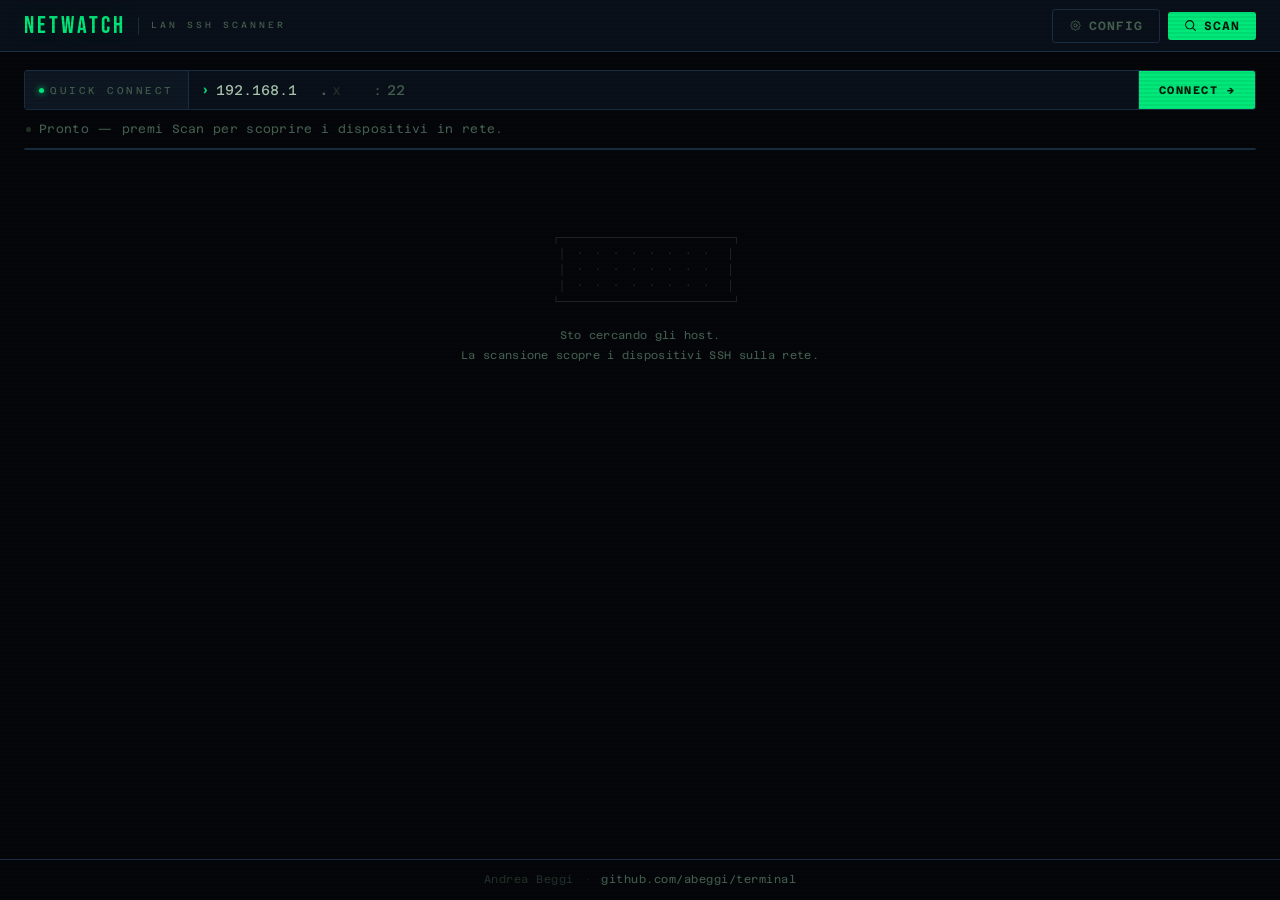
==== static/index.html @ 8b5d2be3 "first commit" ====
<!DOCTYPE html>
<html lang="it">
<head>
  <meta charset="UTF-8" />
  <meta name="viewport" content="width=device-width, initial-scale=1.0" />
  <title>Netwatch</title>
  <link rel="preconnect" href="https://fonts.googleapis.com" />
  <link rel="preconnect" href="https://fonts.gstatic.com" crossorigin />
  <link href="https://fonts.googleapis.com/css2?family=Azeret+Mono:wght@300;400;500;600;700&family=Bebas+Neue&display=swap" rel="stylesheet" />
  <link rel="stylesheet" href="/static/style.css" />
</head>
<body>
  <div class="app">

    <header class="header">
      <div class="logo">
        <span class="logo-mark">NETWATCH</span>
        <span class="logo-sep"></span>
        <span class="logo-sub">LAN SSH Scanner</span>
      </div>
      <div class="header-right">
        <a href="/static/settings.html" class="btn btn-ghost">
          <svg viewBox="0 0 24 24" fill="none" stroke="currentColor" stroke-width="1.8" width="13" height="13">
            <path stroke-linecap="round" stroke-linejoin="round" d="M10.325 4.317c.426-1.756 2.924-1.756 3.35 0a1.724 1.724 0 002.573 1.066c1.543-.94 3.31.826 2.37 2.37a1.724 1.724 0 001.065 2.572c1.756.426 1.756 2.924 0 3.35a1.724 1.724 0 00-1.066 2.573c.94 1.543-.826 3.31-2.37 2.37a1.724 1.724 0 00-2.572 1.065c-.426 1.756-2.924 1.756-3.35 0a1.724 1.724 0 00-2.573-1.066c-1.543.94-3.31-.826-2.37-2.37a1.724 1.724 0 00-1.065-2.572c-1.756-.426-1.756-2.924 0-3.35a1.724 1.724 0 001.066-2.573c-.94-1.543.826-3.31 2.37-2.37.996.608 2.296.07 2.572-1.065z" />
            <path stroke-linecap="round" stroke-linejoin="round" d="M15 12a3 3 0 11-6 0 3 3 0 016 0z" />
          </svg>
          Config
        </a>
        <button class="btn btn-primary" id="scan-btn">
          <svg id="scan-icon" viewBox="0 0 24 24" fill="none" stroke="currentColor" stroke-width="2" width="13" height="13">
            <path stroke-linecap="round" stroke-linejoin="round" d="M21 21l-5.197-5.197m0 0A7.5 7.5 0 105.196 5.196a7.5 7.5 0 0010.607 10.607z" />
          </svg>
          Scan
        </button>
      </div>
    </header>

    <main class="main">

      <!-- Quick Connect -->
      <div class="qc-bar" id="quick-connect-section">
        <div class="qc-tag">
          <span class="qc-tag-dot"></span>
          Quick Connect
        </div>
        <div class="qc-inputs">
          <span class="qc-prompt">›</span>
          <input type="text" id="ip-first-three" class="qc-input-prefix" value="192.168.1" autocomplete="off" spellcheck="false" />
          <span class="qc-dot">.</span>
          <input type="text" id="ip-last-octet" class="qc-input-last" inputmode="numeric" pattern="[0-9]*" placeholder="x" />
          <span class="qc-sep">:</span>
          <input type="text" id="qc-port" class="qc-input-port" inputmode="numeric" value="22" />
        </div>
        <button class="qc-btn" id="quick-connect-btn">Connect →</button>
      </div>

      <!-- Status -->
      <div class="status-bar">
        <span class="status-dot" id="status-dot"></span>
        <span id="status-text">Pronto — premi Scan per scoprire i dispositivi in rete.</span>
        <span class="host-count" id="host-count"></span>
      </div>

      <!-- Progress -->
      <div class="progress-bar-wrap" id="progress-wrap" style="display:none">
        <div class="progress-bar" id="progress-bar"></div>
      </div>

      <!-- Host Grid -->
      <div class="grid-wrapper">
        <div id="host-grid" class="host-grid"></div>
        <div class="empty-state" id="empty-state">
          <pre class="empty-ascii">
  ┌─────────────────────────────┐
  │  ·  ·  ·  ·  ·  ·  ·  ·   │
  │  ·  ·  ·  ·  ·  ·  ·  ·   │
  │  ·  ·  ·  ·  ·  ·  ·  ·   │
  └─────────────────────────────┘</pre>
          <p class="empty-msg">Sto cercando gli host.<br>La scansione scopre i dispositivi SSH sulla rete.</p>
        </div>
      </div>

    </main>

    <footer class="footer">
      <span>Andrea Beggi</span>
      <span class="footer-sep">·</span>
      <a href="https://github.com/abeggi/terminal" target="_blank" rel="noopener" class="footer-link">
        github.com/abeggi/terminal
      </a>
    </footer>

  </div>

  <script src="/static/app.js"></script>
</body>
</html>
---- static/style.css ----
@import url('https://fonts.googleapis.com/css2?family=Azeret+Mono:wght@300;400;500;600;700&family=Bebas+Neue&display=swap');

*, *::before, *::after { box-sizing: border-box; margin: 0; padding: 0; }

:root {
  --bg:               #04060a;
  --surface:          #09101a;
  --surface2:         #0e1822;
  --surface3:         #14202e;
  --border:           #1a2d42;
  --border-hi:        #274460;
  --accent:           #00e87a;
  --accent2:          #00a854;
  --accent-dim:       rgba(0, 232, 122, 0.08);
  --accent-glow:      rgba(0, 232, 122, 0.18);
  --text:             #a8c4ac;
  --text-hi:          #d0e8d4;
  --text-dim:         #466050;
  --text-dimmer:      #223028;
  --danger:           #ff4545;
  --warning:          #f0a020;
  --font:             'Azeret Mono', 'Courier New', monospace;
  --display:          'Bebas Neue', sans-serif;
  --radius:           3px;
  --radius-lg:        6px;
  --ease:             150ms ease;
}

html, body {
  height: 100%;
  background: var(--bg);
  color: var(--text);
  font-family: var(--font);
  font-size: 15px;
  line-height: 1.5;
  -webkit-font-smoothing: antialiased;
}

/* subtle scanline atmosphere */
body::after {
  content: '';
  position: fixed;
  inset: 0;
  background: repeating-linear-gradient(
    0deg,
    transparent,
    transparent 2px,
    rgba(0,0,0,0.06) 2px,
    rgba(0,0,0,0.06) 4px
  );
  pointer-events: none;
  z-index: 9998;
}

/* ─── Layout ─────────────────────────────────────────────────────── */
.app { display: flex; flex-direction: column; min-height: 100vh; }

/* ─── Header ─────────────────────────────────────────────────────── */
.header {
  display: flex;
  align-items: center;
  justify-content: space-between;
  padding: 0 24px;
  height: 52px;
  background: var(--surface);
  border-bottom: 1px solid var(--border);
  position: sticky;
  top: 0;
  z-index: 100;
  gap: 20px;
}

.logo {
  display: flex;
  align-items: center;
  gap: 12px;
  flex-shrink: 0;
}

.logo-mark {
  font-family: var(--display);
  font-size: 24px;
  letter-spacing: 3px;
  color: var(--accent);
  line-height: 1;
  text-shadow: 0 0 20px var(--accent-glow);
}

.logo-sep {
  width: 1px;
  height: 18px;
  background: var(--border);
}

.logo-sub {
  font-size: 9px;
  color: var(--text-dim);
  letter-spacing: 3px;
  text-transform: uppercase;
}

.header-right {
  display: flex;
  align-items: center;
  gap: 8px;
}

/* ─── Buttons ─────────────────────────────────────────────────────── */
.btn {
  font-family: var(--font);
  font-size: 12px;
  font-weight: 600;
  letter-spacing: 1px;
  text-transform: uppercase;
  border-radius: var(--radius);
  padding: 7px 16px;
  cursor: pointer;
  transition: all var(--ease);
  display: inline-flex;
  align-items: center;
  gap: 7px;
  border: none;
  outline: none;
  white-space: nowrap;
}

.btn-primary {
  background: var(--accent);
  color: #021a0a;
}

.btn-primary:hover {
  background: #18ffaa;
  box-shadow: 0 0 18px var(--accent-glow);
}

.btn-primary:disabled {
  opacity: 0.35;
  cursor: not-allowed;
  box-shadow: none;
}

.btn-ghost {
  background: transparent;
  color: var(--text-dim);
  border: 1px solid var(--border);
}

.btn-ghost:hover {
  color: var(--text);
  border-color: var(--border-hi);
  background: var(--surface2);
}

/* ─── Main ───────────────────────────────────────────────────────── */
.main {
  flex: 1;
  padding: 18px 24px;
  display: flex;
  flex-direction: column;
  gap: 10px;
}

/* ─── Quick Connect ──────────────────────────────────────────────── */
.qc-bar {
  display: flex;
  align-items: stretch;
  height: 40px;
  background: var(--surface);
  border: 1px solid var(--border);
  border-radius: var(--radius);
  overflow: hidden;
}

.qc-tag {
  display: flex;
  align-items: center;
  padding: 0 14px;
  background: var(--surface2);
  border-right: 1px solid var(--border);
  font-size: 10px;
  letter-spacing: 2.5px;
  text-transform: uppercase;
  color: var(--text-dim);
  white-space: nowrap;
  gap: 6px;
}

.qc-tag-dot {
  width: 5px;
  height: 5px;
  border-radius: 50%;
  background: var(--accent);
  box-shadow: 0 0 6px var(--accent);
}

.qc-inputs {
  display: flex;
  align-items: center;
  flex: 1;
  padding: 0 12px;
  gap: 3px;
}

.qc-prompt {
  color: var(--accent);
  font-size: 13px;
  font-weight: 600;
  margin-right: 4px;
  user-select: none;
}

.qc-input-prefix {
  background: transparent;
  border: none;
  color: var(--text);
  font-family: var(--font);
  font-size: 14px;
  outline: none;
  width: 100px;
  min-width: 0;
}

.qc-dot {
  color: var(--text-dim);
  font-size: 15px;
  font-weight: 600;
  user-select: none;
  flex-shrink: 0;
}

.qc-sep {
  color: var(--text-dim);
  font-size: 14px;
  user-select: none;
  flex-shrink: 0;
  margin: 0 2px;
}

.qc-input-last {
  background: transparent;
  border: none;
  color: var(--accent);
  font-family: var(--font);
  font-size: 14px;
  font-weight: 600;
  outline: none;
  width: 36px;
  -moz-appearance: textfield;
}
.qc-input-last::-webkit-outer-spin-button,
.qc-input-last::-webkit-inner-spin-button { -webkit-appearance: none; }
.qc-input-last::placeholder { color: var(--text-dimmer); font-weight: 400; }

.qc-input-port {
  background: transparent;
  border: none;
  color: var(--text-dim);
  font-family: var(--font);
  font-size: 14px;
  outline: none;
  width: 38px;
  -moz-appearance: textfield;
}
.qc-input-port::-webkit-outer-spin-button,
.qc-input-port::-webkit-inner-spin-button { -webkit-appearance: none; }
.qc-input-port:focus { color: var(--text); }

.qc-btn {
  height: 100%;
  padding: 0 20px;
  background: var(--accent);
  color: #021a0a;
  border: none;
  border-left: 1px solid var(--border);
  font-family: var(--font);
  font-size: 11px;
  font-weight: 700;
  letter-spacing: 1.5px;
  text-transform: uppercase;
  cursor: pointer;
  transition: background var(--ease), box-shadow var(--ease);
  white-space: nowrap;
  flex-shrink: 0;
}

.qc-btn:hover {
  background: #18ffaa;
  box-shadow: -6px 0 20px var(--accent-glow);
}

/* ─── Status bar ─────────────────────────────────────────────────── */
.status-bar {
  display: flex;
  align-items: center;
  gap: 8px;
  padding: 0 2px;
  font-size: 12px;
  color: var(--text-dim);
  letter-spacing: 0.3px;
}

.status-dot {
  width: 5px;
  height: 5px;
  border-radius: 50%;
  background: var(--text-dimmer);
  flex-shrink: 0;
  transition: background var(--ease);
}

.status-dot.scanning {
  background: var(--accent);
  animation: blink 0.7s step-end infinite;
}

.status-dot.done   { background: var(--accent); }
.status-dot.error  { background: var(--danger); }

@keyframes blink {
  0%, 100% { opacity: 1; }
  50%       { opacity: 0; }
}

.host-count {
  margin-left: auto;
  color: var(--accent);
  font-size: 10px;
  letter-spacing: 1.5px;
}

/* ─── Progress ───────────────────────────────────────────────────── */
.progress-bar-wrap {
  height: 2px;
  background: var(--surface3);
  border-radius: 1px;
  overflow: hidden;
}

.progress-bar {
  height: 100%;
  width: 0%;
  background: var(--accent);
  transition: width 0.4s ease;
  box-shadow: 0 0 8px var(--accent);
}

/* ─── Host Grid ──────────────────────────────────────────────────── */
.grid-wrapper { flex: 1; }

.host-grid {
  display: grid;
  grid-template-columns: repeat(auto-fill, minmax(220px, 1fr));
  border: 1px solid var(--border);
  border-radius: var(--radius);
  overflow: hidden;
  /* gap via border — tiles share 1px borders */
  gap: 1px;
  background: var(--border);
}

.host-card {
  background: var(--surface);
  padding: 18px 18px 18px 20px;
  cursor: pointer;
  transition: background var(--ease);
  display: flex;
  flex-direction: column;
  gap: 5px;
  position: relative;
  animation: fadeIn 0.25s ease both;
}

.host-card::before {
  content: '';
  position: absolute;
  left: 0;
  top: 0;
  bottom: 0;
  width: 2px;
  background: var(--accent);
  transform: scaleY(0);
  transform-origin: bottom;
  transition: transform 0.2s ease;
}

.host-card:hover { background: var(--surface2); }

.host-card:hover::before { transform: scaleY(1); }

@keyframes fadeIn {
  from { opacity: 0; transform: translateY(4px); }
  to   { opacity: 1; transform: translateY(0); }
}

.card-hostname {
  font-size: 15px;
  font-weight: 500;
  color: var(--text-hi);
  white-space: nowrap;
  overflow: hidden;
  text-overflow: ellipsis;
  padding-right: 24px;
}

.card-hostname.resolved { color: var(--accent); }

.card-ip {
  font-size: 12px;
  color: var(--text-dim);
  letter-spacing: 0.4px;
}

.card-ssh-label {
  font-size: 10px;
  color: var(--text-dimmer);
  letter-spacing: 1.5px;
  text-transform: uppercase;
  margin-top: 2px;
}

.card-arrow {
  position: absolute;
  right: 14px;
  top: 50%;
  transform: translateY(-50%);
  color: var(--text-dimmer);
  font-size: 12px;
  line-height: 1;
  transition: color var(--ease), right var(--ease);
  font-weight: 400;
}

.host-card:hover .card-arrow {
  color: var(--accent);
  right: 10px;
}

/* ─── Empty state ─────────────────────────────────────────────────── */
.empty-state {
  display: flex;
  flex-direction: column;
  align-items: center;
  justify-content: center;
  padding: 80px 24px;
  gap: 16px;
}

.empty-ascii {
  font-size: 10px;
  line-height: 1.6;
  color: var(--text-dimmer);
  letter-spacing: 0;
  white-space: pre;
  text-align: center;
}

.empty-msg {
  font-size: 11px;
  color: var(--text-dim);
  text-align: center;
  letter-spacing: 0.3px;
  line-height: 1.8;
}

/* ─── Footer ─────────────────────────────────────────────────────── */
.footer {
  padding: 12px 24px;
  border-top: 1px solid var(--border);
  font-size: 11px;
  color: var(--text-dimmer);
  text-align: center;
  letter-spacing: 0.5px;
  display: flex;
  align-items: center;
  justify-content: center;
  gap: 10px;
}

.footer-sep {
  color: var(--text-dimmer);
  opacity: 0.5;
}

.footer-link {
  color: var(--text-dim);
  text-decoration: none;
  transition: color var(--ease);
}

.footer-link:hover {
  color: var(--accent);
}

/* ─── Settings page ──────────────────────────────────────────────── */
.settings-main {
  align-items: center;
  padding-top: 32px;
}

.settings-page {
  width: 100%;
  max-width: 560px;
  display: flex;
  flex-direction: column;
  gap: 2px;
}

.settings-block {
  background: var(--surface);
  border: 1px solid var(--border);
  border-radius: var(--radius);
  overflow: hidden;
  margin-bottom: 16px;
}

.settings-block-header {
  padding: 16px 20px 14px;
  border-bottom: 1px solid var(--border);
  background: var(--surface2);
  display: flex;
  flex-direction: column;
  gap: 4px;
}

.settings-block-title {
  font-size: 11px;
  letter-spacing: 2px;
  text-transform: uppercase;
  font-weight: 600;
  color: var(--text);
  display: flex;
  align-items: center;
  gap: 8px;
}

.settings-block-title::before {
  content: '';
  display: block;
  width: 5px;
  height: 5px;
  border-radius: 50%;
  background: var(--accent);
}

.settings-block-desc {
  font-size: 12px;
  color: var(--text-dim);
}

.settings-block-body {
  padding: 20px;
  display: flex;
  flex-direction: column;
  gap: 14px;
}

.field-hint {
  font-size: 11px;
  color: var(--text-dim);
  margin-top: 2px;
}

.field-hint code {
  color: var(--accent);
  font-family: var(--font);
  font-size: 11px;
}

.settings-actions {
  display: flex;
  gap: 10px;
  justify-content: flex-end;
  margin-top: 4px;
}

/* make <a> buttons look like .btn */
a.btn {
  text-decoration: none;
  display: inline-flex;
}

/* ─── Scrollbar ──────────────────────────────────────────────────── */
::-webkit-scrollbar { width: 4px; }
::-webkit-scrollbar-track { background: transparent; }
::-webkit-scrollbar-thumb { background: var(--border); border-radius: 2px; }
::-webkit-scrollbar-thumb:hover { background: var(--border-hi); }

/* ─── Form fields (shared: settings page + terminal modal) ───────── */
.field { display: flex; flex-direction: column; gap: 5px; }

.field label {
  font-size: 10px;
  letter-spacing: 1px;
  text-transform: uppercase;
  color: var(--text-dim);
}

.field input {
  background: var(--surface2);
  border: 1px solid var(--border);
  border-radius: var(--radius);
  color: var(--text-hi);
  font-family: var(--font);
  font-size: 14px;
  padding: 9px 12px;
  outline: none;
  transition: border-color var(--ease), box-shadow var(--ease);
  width: 100%;
}

.field input:focus {
  border-color: var(--accent);
  box-shadow: 0 0 0 2px var(--accent-dim);
}

.field-row {
  display: grid;
  grid-template-columns: 1fr 1fr;
  gap: 10px;
}

/* scan state icon spin */
@keyframes spin { to { transform: rotate(360deg); } }
.scanning-icon { animation: spin 1.2s linear infinite; }
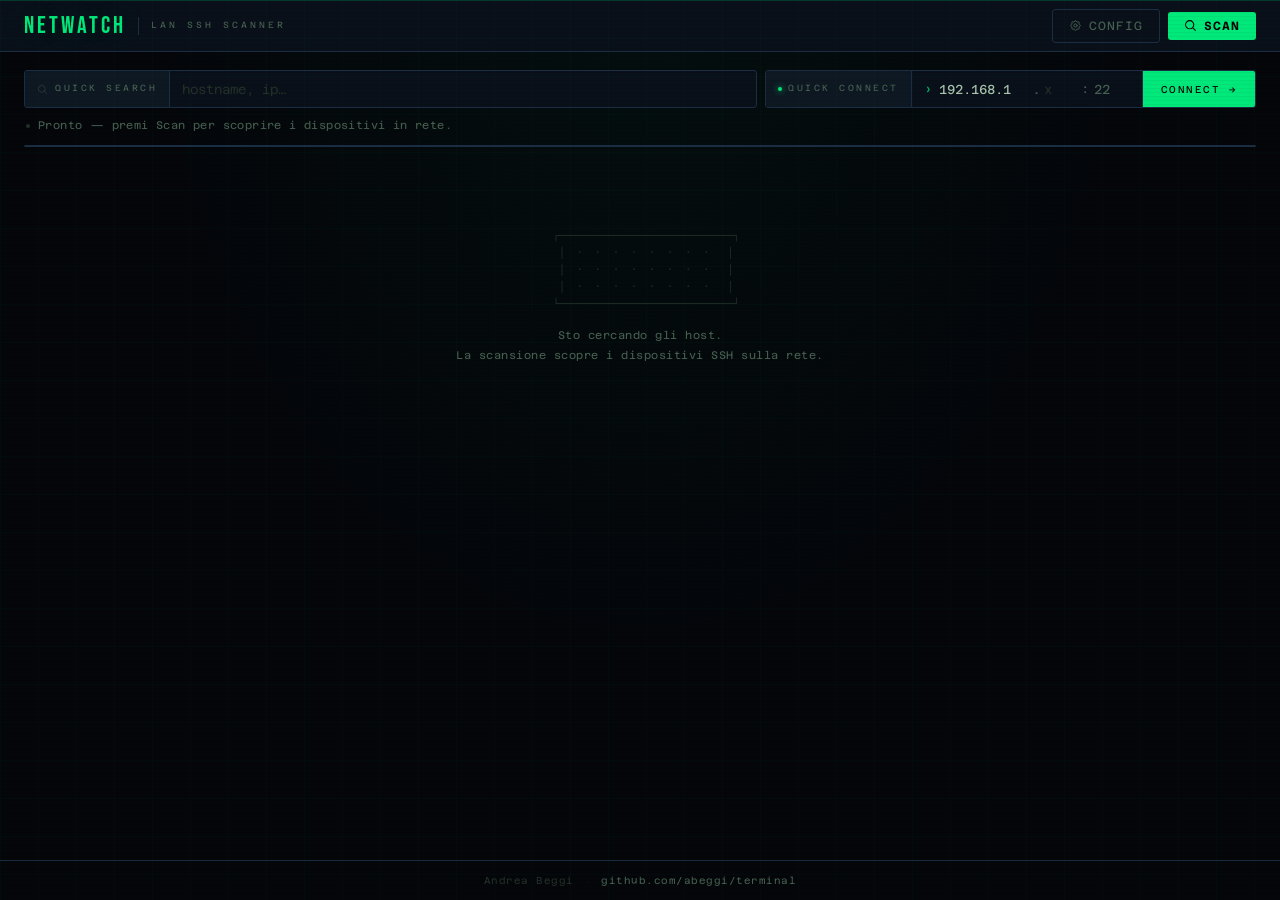
==== commit 3bfdeb5c: "aggiunta casella di ricerca" ====
--- a/static/index.html
+++ b/static/index.html
@@ -37,21 +37,40 @@
 
     <main class="main">
 
-      <!-- Quick Connect -->
-      <div class="qc-bar" id="quick-connect-section">
-        <div class="qc-tag">
-          <span class="qc-tag-dot"></span>
-          Quick Connect
+      <!-- Toolbar: Quick Search + Quick Connect -->
+      <div class="toolbar-row">
+
+        <!-- Quick Search -->
+        <div class="qs-bar">
+          <div class="qs-tag">
+            <svg viewBox="0 0 24 24" fill="none" stroke="currentColor" stroke-width="2" width="11" height="11">
+              <path stroke-linecap="round" stroke-linejoin="round" d="M21 21l-5.197-5.197m0 0A7.5 7.5 0 105.196 5.196a7.5 7.5 0 0010.607 10.607z" />
+            </svg>
+            Quick Search
+          </div>
+          <div class="qs-inputs">
+            <input type="text" id="quick-search" class="qs-input" placeholder="hostname, ip…" autocomplete="off" spellcheck="false" />
+          </div>
+          <button class="qs-clear" id="quick-search-clear" aria-label="Clear">✕</button>
         </div>
-        <div class="qc-inputs">
-          <span class="qc-prompt">›</span>
-          <input type="text" id="ip-first-three" class="qc-input-prefix" value="192.168.1" autocomplete="off" spellcheck="false" />
-          <span class="qc-dot">.</span>
-          <input type="text" id="ip-last-octet" class="qc-input-last" inputmode="numeric" pattern="[0-9]*" placeholder="x" />
-          <span class="qc-sep">:</span>
-          <input type="text" id="qc-port" class="qc-input-port" inputmode="numeric" value="22" />
+
+        <!-- Quick Connect -->
+        <div class="qc-bar" id="quick-connect-section">
+          <div class="qc-tag">
+            <span class="qc-tag-dot"></span>
+            Quick Connect
+          </div>
+          <div class="qc-inputs">
+            <span class="qc-prompt">›</span>
+            <input type="text" id="ip-first-three" class="qc-input-prefix" value="192.168.1" autocomplete="off" spellcheck="false" />
+            <span class="qc-dot">.</span>
+            <input type="text" id="ip-last-octet" class="qc-input-last" inputmode="numeric" pattern="[0-9]*" placeholder="x" />
+            <span class="qc-sep">:</span>
+            <input type="text" id="qc-port" class="qc-input-port" inputmode="numeric" value="22" />
+          </div>
+          <button class="qc-btn" id="quick-connect-btn">Connect →</button>
         </div>
-        <button class="qc-btn" id="quick-connect-btn">Connect →</button>
+
       </div>
 
       <!-- Status -->
--- a/static/style.css
+++ b/static/style.css
@@ -3,27 +3,27 @@
 *, *::before, *::after { box-sizing: border-box; margin: 0; padding: 0; }
 
 :root {
-  --bg:               #04060a;
-  --surface:          #09101a;
-  --surface2:         #0e1822;
-  --surface3:         #14202e;
-  --border:           #1a2d42;
-  --border-hi:        #274460;
-  --accent:           #00e87a;
-  --accent2:          #00a854;
-  --accent-dim:       rgba(0, 232, 122, 0.08);
-  --accent-glow:      rgba(0, 232, 122, 0.18);
-  --text:             #a8c4ac;
-  --text-hi:          #d0e8d4;
-  --text-dim:         #466050;
-  --text-dimmer:      #223028;
-  --danger:           #ff4545;
-  --warning:          #f0a020;
-  --font:             'Azeret Mono', 'Courier New', monospace;
-  --display:          'Bebas Neue', sans-serif;
-  --radius:           3px;
-  --radius-lg:        6px;
-  --ease:             150ms ease;
+  --bg:          #04060a;
+  --surface:     #09101a;
+  --surface2:    #0e1822;
+  --surface3:    #14202e;
+  --border:      #1a2d42;
+  --border-hi:   #274460;
+  --accent:      #00e87a;
+  --accent2:     #00a854;
+  --accent-dim:  rgba(0, 232, 122, 0.08);
+  --accent-glow: rgba(0, 232, 122, 0.18);
+  --text:        #a8c4ac;
+  --text-hi:     #d0e8d4;
+  --text-dim:    #466050;
+  --text-dimmer: #223028;
+  --danger:      #ff4545;
+  --warning:     #f0a020;
+  --font:        'Azeret Mono', 'Courier New', monospace;
+  --display:     'Bebas Neue', sans-serif;
+  --radius:      3px;
+  --radius-lg:   6px;
+  --ease:        150ms ease;
 }
 
 html, body {
@@ -31,12 +31,25 @@
   background: var(--bg);
   color: var(--text);
   font-family: var(--font);
-  font-size: 15px;
+  font-size: 14px;
   line-height: 1.5;
   -webkit-font-smoothing: antialiased;
 }
 
-/* subtle scanline atmosphere */
+/* coordinate grid */
+body::before {
+  content: '';
+  position: fixed;
+  inset: 0;
+  background-image:
+    linear-gradient(rgba(0, 232, 122, 0.022) 1px, transparent 1px),
+    linear-gradient(90deg, rgba(0, 232, 122, 0.022) 1px, transparent 1px);
+  background-size: 38px 38px;
+  pointer-events: none;
+  z-index: 9997;
+}
+
+/* phosphor scanline */
 body::after {
   content: '';
   position: fixed;
@@ -44,9 +57,9 @@
   background: repeating-linear-gradient(
     0deg,
     transparent,
-    transparent 2px,
-    rgba(0,0,0,0.06) 2px,
-    rgba(0,0,0,0.06) 4px
+    transparent 3px,
+    rgba(0, 0, 0, 0.038) 3px,
+    rgba(0, 0, 0, 0.038) 4px
   );
   pointer-events: none;
   z-index: 9998;
@@ -64,6 +77,7 @@
   height: 52px;
   background: var(--surface);
   border-bottom: 1px solid var(--border);
+  box-shadow: inset 0 1px 0 rgba(0, 232, 122, 0.18);
   position: sticky;
   top: 0;
   z-index: 100;
@@ -83,7 +97,7 @@
   letter-spacing: 3px;
   color: var(--accent);
   line-height: 1;
-  text-shadow: 0 0 20px var(--accent-glow);
+  text-shadow: 0 0 28px var(--accent-glow);
 }
 
 .logo-sep {
@@ -109,7 +123,6 @@
 .btn {
   font-family: var(--font);
   font-size: 12px;
-  font-weight: 600;
   letter-spacing: 1px;
   text-transform: uppercase;
   border-radius: var(--radius);
@@ -126,7 +139,8 @@
 
 .btn-primary {
   background: var(--accent);
-  color: #021a0a;
+  color: #060402;
+  font-weight: 600;
 }
 
 .btn-primary:hover {
@@ -159,36 +173,130 @@
   display: flex;
   flex-direction: column;
   gap: 10px;
-}
-
-/* ─── Quick Connect ──────────────────────────────────────────────── */
-.qc-bar {
+  background: radial-gradient(ellipse at 50% -10%, rgba(0, 232, 122, 0.04) 0%, transparent 55%);
+}
+
+/* ─── Toolbar row (Quick Search + Quick Connect) ─────────────────── */
+.toolbar-row {
   display: flex;
   align-items: stretch;
-  height: 40px;
+  gap: 8px;
+}
+
+/* ─── Quick Search ───────────────────────────────────────────────── */
+.qs-bar {
+  display: flex;
+  align-items: stretch;
+  height: 38px;
   background: var(--surface);
   border: 1px solid var(--border);
   border-radius: var(--radius);
   overflow: hidden;
-}
-
-.qc-tag {
-  display: flex;
-  align-items: center;
-  padding: 0 14px;
+  flex: 1;
+  min-width: 0;
+  transition: border-color var(--ease);
+}
+
+.qs-bar:focus-within {
+  border-color: var(--border-hi);
+}
+
+.qs-tag {
+  display: flex;
+  align-items: center;
+  padding: 0 12px;
   background: var(--surface2);
   border-right: 1px solid var(--border);
-  font-size: 10px;
+  font-size: 9px;
   letter-spacing: 2.5px;
   text-transform: uppercase;
   color: var(--text-dim);
   white-space: nowrap;
+  gap: 7px;
+}
+
+.qs-tag svg {
+  flex-shrink: 0;
+  opacity: 0.45;
+  color: var(--text-dim);
+}
+
+.qs-inputs {
+  display: flex;
+  align-items: center;
+  flex: 1;
+  padding: 0 12px;
+  min-width: 0;
+}
+
+.qs-input {
+  background: transparent;
+  border: none;
+  color: var(--text-hi);
+  font-family: var(--font);
+  font-size: 13px;
+  outline: none;
+  width: 100%;
+  min-width: 0;
+}
+
+.qs-input::placeholder { color: var(--text-dimmer); }
+
+.qs-clear {
+  display: none;
+  align-items: center;
+  justify-content: center;
+  width: 30px;
+  background: transparent;
+  border: none;
+  border-left: 1px solid var(--border);
+  color: var(--text-dim);
+  font-size: 9px;
+  cursor: pointer;
+  transition: color var(--ease), background var(--ease);
+  flex-shrink: 0;
+  font-family: var(--font);
+}
+
+.qs-clear:hover {
+  color: var(--danger);
+  background: var(--surface2);
+}
+
+.qs-clear.visible { display: flex; }
+
+/* ─── Quick Connect ──────────────────────────────────────────────── */
+.qc-bar {
+  display: flex;
+  align-items: stretch;
+  height: 38px;
+  background: var(--surface);
+  border: 1px solid var(--border);
+  border-radius: var(--radius);
+  overflow: hidden;
+  flex-shrink: 0;
+  transition: border-color var(--ease);
+}
+
+.qc-bar:focus-within { border-color: var(--border-hi); }
+
+.qc-tag {
+  display: flex;
+  align-items: center;
+  padding: 0 12px;
+  background: var(--surface2);
+  border-right: 1px solid var(--border);
+  font-size: 9px;
+  letter-spacing: 2.5px;
+  text-transform: uppercase;
+  color: var(--text-dim);
+  white-space: nowrap;
   gap: 6px;
 }
 
 .qc-tag-dot {
-  width: 5px;
-  height: 5px;
+  width: 4px;
+  height: 4px;
   border-radius: 50%;
   background: var(--accent);
   box-shadow: 0 0 6px var(--accent);
@@ -205,9 +313,9 @@
 .qc-prompt {
   color: var(--accent);
   font-size: 13px;
-  font-weight: 600;
   margin-right: 4px;
   user-select: none;
+  opacity: 0.8;
 }
 
 .qc-input-prefix {
@@ -215,23 +323,22 @@
   border: none;
   color: var(--text);
   font-family: var(--font);
+  font-size: 13px;
+  outline: none;
+  width: 90px;
+  min-width: 0;
+}
+
+.qc-dot {
+  color: var(--text-dim);
   font-size: 14px;
-  outline: none;
-  width: 100px;
-  min-width: 0;
-}
-
-.qc-dot {
-  color: var(--text-dim);
-  font-size: 15px;
-  font-weight: 600;
   user-select: none;
   flex-shrink: 0;
 }
 
 .qc-sep {
   color: var(--text-dim);
-  font-size: 14px;
+  font-size: 13px;
   user-select: none;
   flex-shrink: 0;
   margin: 0 2px;
@@ -242,40 +349,38 @@
   border: none;
   color: var(--accent);
   font-family: var(--font);
-  font-size: 14px;
-  font-weight: 600;
+  font-size: 13px;
+  outline: none;
+  width: 32px;
+  -moz-appearance: textfield;
+}
+.qc-input-last::-webkit-outer-spin-button,
+.qc-input-last::-webkit-inner-spin-button { -webkit-appearance: none; }
+.qc-input-last::placeholder { color: var(--text-dimmer); }
+
+.qc-input-port {
+  background: transparent;
+  border: none;
+  color: var(--text-dim);
+  font-family: var(--font);
+  font-size: 13px;
   outline: none;
   width: 36px;
   -moz-appearance: textfield;
 }
-.qc-input-last::-webkit-outer-spin-button,
-.qc-input-last::-webkit-inner-spin-button { -webkit-appearance: none; }
-.qc-input-last::placeholder { color: var(--text-dimmer); font-weight: 400; }
-
-.qc-input-port {
-  background: transparent;
-  border: none;
-  color: var(--text-dim);
-  font-family: var(--font);
-  font-size: 14px;
-  outline: none;
-  width: 38px;
-  -moz-appearance: textfield;
-}
 .qc-input-port::-webkit-outer-spin-button,
 .qc-input-port::-webkit-inner-spin-button { -webkit-appearance: none; }
 .qc-input-port:focus { color: var(--text); }
 
 .qc-btn {
   height: 100%;
-  padding: 0 20px;
+  padding: 0 18px;
   background: var(--accent);
-  color: #021a0a;
+  color: #060402;
   border: none;
   border-left: 1px solid var(--border);
   font-family: var(--font);
-  font-size: 11px;
-  font-weight: 700;
+  font-size: 10px;
   letter-spacing: 1.5px;
   text-transform: uppercase;
   cursor: pointer;
@@ -295,18 +400,18 @@
   align-items: center;
   gap: 8px;
   padding: 0 2px;
-  font-size: 12px;
-  color: var(--text-dim);
-  letter-spacing: 0.3px;
+  font-size: 11px;
+  color: var(--text-dim);
+  letter-spacing: 0.4px;
 }
 
 .status-dot {
-  width: 5px;
-  height: 5px;
+  width: 4px;
+  height: 4px;
   border-radius: 50%;
   background: var(--text-dimmer);
   flex-shrink: 0;
-  transition: background var(--ease);
+  transition: background var(--ease), box-shadow var(--ease);
 }
 
 .status-dot.scanning {
@@ -314,8 +419,11 @@
   animation: blink 0.7s step-end infinite;
 }
 
-.status-dot.done   { background: var(--accent); }
-.status-dot.error  { background: var(--danger); }
+.status-dot.done  {
+  background: var(--accent);
+  box-shadow: 0 0 5px var(--accent-glow);
+}
+.status-dot.error { background: var(--danger); }
 
 @keyframes blink {
   0%, 100% { opacity: 1; }
@@ -326,14 +434,14 @@
   margin-left: auto;
   color: var(--accent);
   font-size: 10px;
-  letter-spacing: 1.5px;
+  letter-spacing: 2px;
+  opacity: 0.8;
 }
 
 /* ─── Progress ───────────────────────────────────────────────────── */
 .progress-bar-wrap {
-  height: 2px;
+  height: 1px;
   background: var(--surface3);
-  border-radius: 1px;
   overflow: hidden;
 }
 
@@ -342,7 +450,7 @@
   width: 0%;
   background: var(--accent);
   transition: width 0.4s ease;
-  box-shadow: 0 0 8px var(--accent);
+  box-shadow: 0 0 10px var(--accent);
 }
 
 /* ─── Host Grid ──────────────────────────────────────────────────── */
@@ -354,21 +462,22 @@
   border: 1px solid var(--border);
   border-radius: var(--radius);
   overflow: hidden;
-  /* gap via border — tiles share 1px borders */
   gap: 1px;
   background: var(--border);
+  counter-reset: card-counter;
 }
 
 .host-card {
   background: var(--surface);
-  padding: 18px 18px 18px 20px;
+  padding: 16px 16px 14px 18px;
   cursor: pointer;
   transition: background var(--ease);
   display: flex;
   flex-direction: column;
-  gap: 5px;
+  gap: 4px;
   position: relative;
-  animation: fadeIn 0.25s ease both;
+  animation: fadeIn 0.22s ease both;
+  counter-increment: card-counter;
 }
 
 .host-card::before {
@@ -381,54 +490,65 @@
   background: var(--accent);
   transform: scaleY(0);
   transform-origin: bottom;
-  transition: transform 0.2s ease;
+  transition: transform 0.18s ease;
+  box-shadow: 1px 0 8px var(--accent-glow);
+}
+
+.host-card::after {
+  content: counter(card-counter, decimal-leading-zero);
+  position: absolute;
+  top: 10px;
+  right: 12px;
+  font-size: 9px;
+  color: var(--text-dimmer);
+  letter-spacing: 1px;
+  font-family: var(--font);
+  transition: color var(--ease);
+  line-height: 1;
 }
 
 .host-card:hover { background: var(--surface2); }
-
 .host-card:hover::before { transform: scaleY(1); }
+.host-card:hover::after  { color: var(--text-dim); }
 
 @keyframes fadeIn {
-  from { opacity: 0; transform: translateY(4px); }
+  from { opacity: 0; transform: translateY(3px); }
   to   { opacity: 1; transform: translateY(0); }
 }
 
 .card-hostname {
-  font-size: 15px;
-  font-weight: 500;
+  font-size: 14px;
   color: var(--text-hi);
   white-space: nowrap;
   overflow: hidden;
   text-overflow: ellipsis;
-  padding-right: 24px;
+  padding-right: 30px;
 }
 
 .card-hostname.resolved { color: var(--accent); }
 
 .card-ip {
-  font-size: 12px;
-  color: var(--text-dim);
-  letter-spacing: 0.4px;
+  font-size: 11px;
+  color: var(--text-dim);
+  letter-spacing: 0.5px;
 }
 
 .card-ssh-label {
-  font-size: 10px;
+  font-size: 9px;
   color: var(--text-dimmer);
-  letter-spacing: 1.5px;
+  letter-spacing: 2px;
   text-transform: uppercase;
-  margin-top: 2px;
+  margin-top: 3px;
 }
 
 .card-arrow {
   position: absolute;
   right: 14px;
-  top: 50%;
-  transform: translateY(-50%);
+  bottom: 12px;
   color: var(--text-dimmer);
-  font-size: 12px;
+  font-size: 11px;
   line-height: 1;
   transition: color var(--ease), right var(--ease);
-  font-weight: 400;
 }
 
 .host-card:hover .card-arrow {
@@ -443,12 +563,12 @@
   align-items: center;
   justify-content: center;
   padding: 80px 24px;
-  gap: 16px;
+  gap: 14px;
 }
 
 .empty-ascii {
   font-size: 10px;
-  line-height: 1.6;
+  line-height: 1.7;
   color: var(--text-dimmer);
   letter-spacing: 0;
   white-space: pre;
@@ -459,15 +579,15 @@
   font-size: 11px;
   color: var(--text-dim);
   text-align: center;
-  letter-spacing: 0.3px;
-  line-height: 1.8;
+  letter-spacing: 0.5px;
+  line-height: 1.9;
 }
 
 /* ─── Footer ─────────────────────────────────────────────────────── */
 .footer {
   padding: 12px 24px;
   border-top: 1px solid var(--border);
-  font-size: 11px;
+  font-size: 10px;
   color: var(--text-dimmer);
   text-align: center;
   letter-spacing: 0.5px;
@@ -477,10 +597,7 @@
   gap: 10px;
 }
 
-.footer-sep {
-  color: var(--text-dimmer);
-  opacity: 0.5;
-}
+.footer-sep { opacity: 0.35; }
 
 .footer-link {
   color: var(--text-dim);
@@ -488,9 +605,7 @@
   transition: color var(--ease);
 }
 
-.footer-link:hover {
-  color: var(--accent);
-}
+.footer-link:hover { color: var(--accent); }
 
 /* ─── Settings page ──────────────────────────────────────────────── */
 .settings-main {
@@ -524,10 +639,9 @@
 }
 
 .settings-block-title {
-  font-size: 11px;
-  letter-spacing: 2px;
+  font-size: 10px;
+  letter-spacing: 2.5px;
   text-transform: uppercase;
-  font-weight: 600;
   color: var(--text);
   display: flex;
   align-items: center;
@@ -537,14 +651,15 @@
 .settings-block-title::before {
   content: '';
   display: block;
-  width: 5px;
-  height: 5px;
+  width: 4px;
+  height: 4px;
   border-radius: 50%;
   background: var(--accent);
+  box-shadow: 0 0 6px var(--accent-glow);
 }
 
 .settings-block-desc {
-  font-size: 12px;
+  font-size: 11px;
   color: var(--text-dim);
 }
 
@@ -574,7 +689,6 @@
   margin-top: 4px;
 }
 
-/* make <a> buttons look like .btn */
 a.btn {
   text-decoration: none;
   display: inline-flex;
@@ -586,12 +700,12 @@
 ::-webkit-scrollbar-thumb { background: var(--border); border-radius: 2px; }
 ::-webkit-scrollbar-thumb:hover { background: var(--border-hi); }
 
-/* ─── Form fields (shared: settings page + terminal modal) ───────── */
+/* ─── Form fields ────────────────────────────────────────────────── */
 .field { display: flex; flex-direction: column; gap: 5px; }
 
 .field label {
-  font-size: 10px;
-  letter-spacing: 1px;
+  font-size: 9px;
+  letter-spacing: 2px;
   text-transform: uppercase;
   color: var(--text-dim);
 }
@@ -602,7 +716,7 @@
   border-radius: var(--radius);
   color: var(--text-hi);
   font-family: var(--font);
-  font-size: 14px;
+  font-size: 13px;
   padding: 9px 12px;
   outline: none;
   transition: border-color var(--ease), box-shadow var(--ease);
